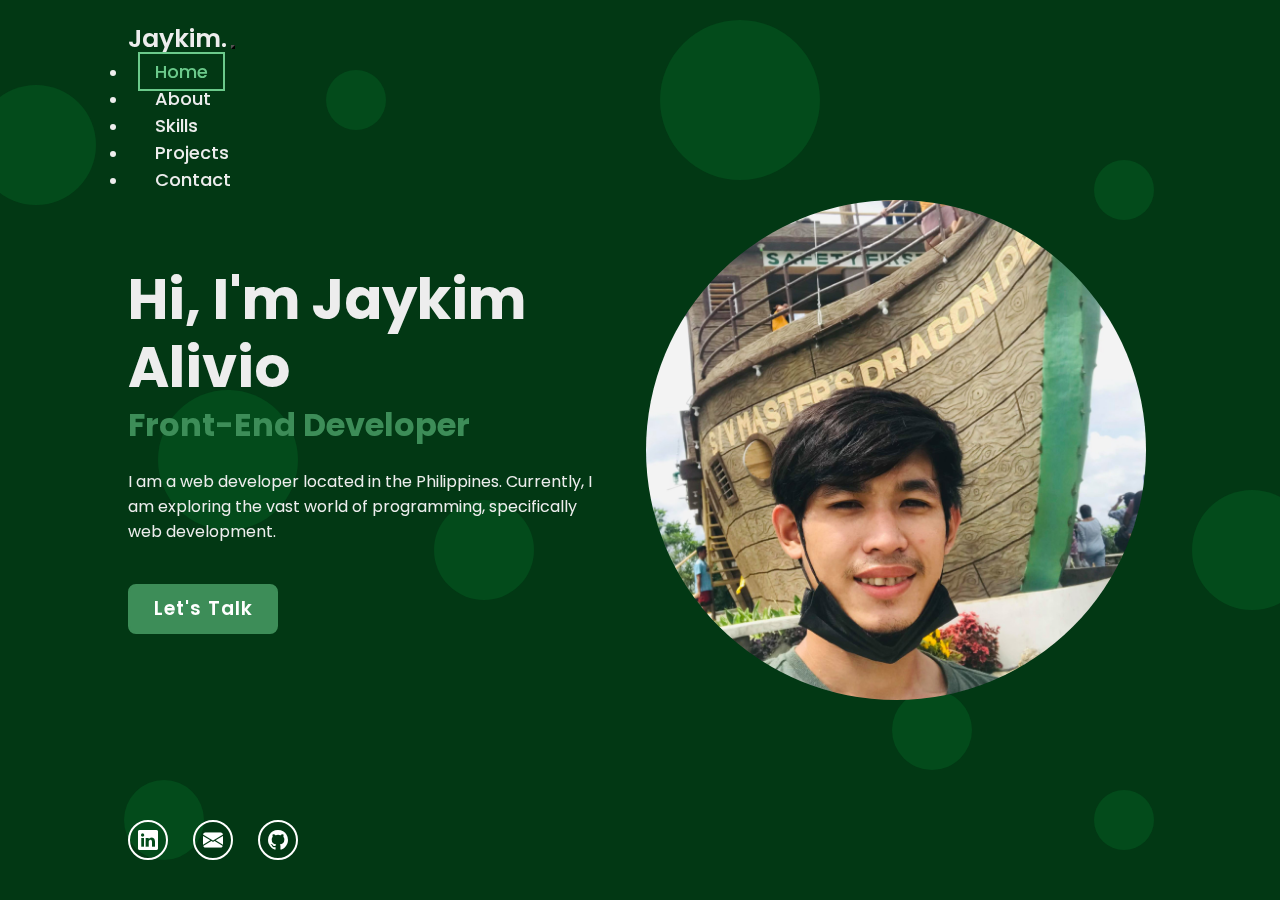
==== index.html @ 3e4e945b "my portfolio" ====
<!DOCTYPE html>
<html lang="en">
    <head>
        <meta charset="UTF-8">
        <meta name="viewport" content="width=device-width, initial-scale=1.0">
        <title>Personal Portfolio</title>
        <link href="https://cdn.jsdelivr.net/npm/bootstrap@5.3.0/dist/css/bootstrap.min.css" rel="stylesheet" integrity="sha384-9ndCyUaIbzAi2FUVXJi0CjmCapSmO7SnpJef0486qhLnuZ2cdeRhO02iuK6FUUVM" crossorigin="anonymous">
        <link rel="stylesheet" href="assets/css/style.css">
        <link rel="stylesheet" href="https://cdn.jsdelivr.net/npm/bootstrap-icons@1.10.5/font/bootstrap-icons.css">
    </head>
    <body>
        <nav class="header navbar navbar-expand-lg">
            <div class="container-fluid">
              <a class="navbar-brand logo" href="/index.html">Jaykim.</a>
              <button class="navbar-toggler" type="button" data-bs-toggle="collapse" data-bs-target="#navbarSupportedContent" aria-controls="navbarSupportedContent" aria-expanded="false" aria-label="Toggle navigation">
                <span class="navbar-toggler-icon"></span>
              </button>
              <div class="collapse navbar-collapse" id="navbarSupportedContent">
                <ul class="navbar-nav ms-auto mb-2 mb-lg-0">
                  <li class="nav-item">
                    <a class="nav-link active" aria-current="page" href="/index.html">Home</a>
                  </li>
                  <li class="nav-item">
                    <a class="nav-link" href="/about.html">About</a>
                  </li>
                  <li class="nav-item">
                    <a class="nav-link" href="/skills.html">Skills</a>
                  </li>
                  <li class="nav-item">
                    <a class="nav-link" href="/projects.html">Projects</a>
                  </li>
                  <li class="nav-item">
                    <a class="nav-link" href="/contact.html">Contact</a>
                  </li>
                </ul>
              </div>
            </div>
          </nav>

        <section class="home">
            <div class="banner-content">
                <div class="home-content">
                    <h1>Hi, I'm Jaykim Alivio</h1>
                    <h3>Front-End Developer</h3>
                    <p>I am a web developer located in the Philippines. Currently, I am exploring the vast world of programming, specifically web development. </p>
                    <div class="btn-box">
                        <a href="/contact.html">Let's Talk</a>
                    </div>
                </div>
                <div class="home-sci">
                    <a href="https://www.linkedin.com/in/jaykim-alivio-1a63b8283/" target="_blank"><i class="bi bi-linkedin"></i></a>
                    <a href="/contact.html"><i class="bi bi-envelope-fill"></i></a>
                    <a href="https://github.com/jaykim21" target="_blank"><i class="bi bi-github"></i></a>
                </div>
            </div>
            <div class="photo"><a href="#"></a></div>
        </section>

        <div id="background-wrap">
          <div class="bubble x1"></div>
          <div class="bubble x2"></div>
          <div class="bubble x3"></div>
          <div class="bubble x4"></div>
          <div class="bubble x5"></div>
          <div class="bubble x6"></div>
          <div class="bubble x7"></div>
          <div class="bubble x8"></div>
          <div class="bubble x9"></div>
          <div class="bubble x10"></div>
        </div>

        <script src="assets/javascript/script.js"></script>
        <script src="https://cdn.jsdelivr.net/npm/bootstrap@5.3.0/dist/js/bootstrap.bundle.min.js" integrity="sha384-geWF76RCwLtnZ8qwWowPQNguL3RmwHVBC9FhGdlKrxdiJJigb/j/68SIy3Te4Bkz" crossorigin="anonymous"></script>
    </body>
</html>
---- assets/css/style.css ----
@import url('https://fonts.googleapis.com/css2?family=Poppins:ital,wght@0,100;0,200;0,300;0,400;0,500;0,600;0,700;0,800;0,900;1,100;1,200;1,300;1,400;1,500;1,600;1,700;1,800;1,900&display=swap');

* {
    margin: 0;
    padding: 0;
    box-sizing: border-box;
    font-family: 'Poppins', sans-serif;
}

a, button {
    transition: all ease-in-out 0.2s;
}

body {
    background: #023814;
    color: #ededed;
}

.header {
    position: fixed;
    top: 0;
    left: 0;
    width: 100%;
    padding: 20px 10%;
    background: transparent;
    display: flex;
    justify-content: space-between;
    align-items: center;
    z-index: 100;
}

.header a:hover {
    color: #6bca8b;
}

.logo {
    font-size: 25px;
    color: #ededed;
    text-decoration: none;
    font-weight: 600;
    margin-left: 0;
}

.navbar li a {
    font-size: 18px;
    color: #ededed;
    text-decoration: none;
    font-weight: 500;
    padding: 5px 15px !important;
    margin-left: 10px;
    transition: .3s;
    border: 2px solid transparent;
}

.navbar li a:hover,
.navbar li a.active {
    color: #6bca8b !important;
    border-color: #6bca8b;
}

.navbar-toggler {
    background-color: #fff;
}

.navbar-toggler:hover {
    background-color: #fff;
}

@media(max-width: 991px) {
    .navbar-nav {
        background-color: #fff;
        margin: 0;
        padding: 30px 0;
    }

    .navbar li a {
        color: #0B666A;
    }
}

.home {
    height: 100vh;
    min-height: 900px;
    display: flex;
    flex-wrap: wrap;
    align-items: center;
    padding: 0 10%;
    position: relative;
}

.home-content {
    max-width: 600px;
}

.home-content h1 {
    font-size: 56px;
    font-weight: 700;
    line-height: 1.2;
    color: #ededed;
}

.home-content h3 {
    font-size: 32px;
    font-weight: 700;
    color: #3d8d58;
}

.home-content p {
    font-size: 16px;
    margin:  20px 0 40px;
}

.home-content .btn-box {   
    width: 345px;
    height: 50px;
}

.btn-box a, .form-wrap .btn-primary {
    display: inline-flex;
    justify-content: center;
    align-items: center;
    width: 150px;
    height: 100%;
    background: #3d8d58;
    border: 2px solid #3d8d58;
    border-radius: 8px;
    font-size: 19px;
    color: #fff;
    text-decoration: none;
    font-weight: 600;
    letter-spacing: 1px;
    padding: 14px;
    line-height: 1;
}

.btn-box a:hover,
.btn-primary:hover {
    background: transparent;
    color: #fff;
    border-color: #fff;
}

.home-sci {
    position: absolute;
    bottom: 40px;
    width: 170px;
    display: flex;
    justify-content: space-between;
}
.home-sci a {
    display: inline-flex;
    justify-content: center;
    align-items: center;
    width: 40px;
    height: 40px;
    background: transparent;
    border: 2px solid #fff;
    border-radius: 50%;
    font-size: 20px;
    color: #fff;
    text-decoration: none;
}

.home-sci a:hover {
    border: 2px solid #3d8d58;
    color: #fff;
    background: #3d8d58;
    
}

.banner-content, .photo {
    flex-shrink: 0;
    width: 50%;
    max-width: 50%;
}

.banner-content {
    padding-right: 30px;
}

.photo {
    display: flex;
    height: 100%;
    justify-content: center;
    align-items: center;
}

.photo a {
    display: block;
    height: 500px;
    width: 500px;
    border-radius: 100%;
    background: url(/assets/images/myself.jpg) no-repeat;
    background-size: cover;
    background-position: center;
}


@media(max-width: 991px) {
    .home {
        padding-top: 7em;
    }

    .banner-content, .photo {
        width: 100%;
        max-width: 100%;
    }

    .banner-content {
        order: 2;
        padding-right: 0;
    }

    .photo {
        order: 1;
        height: auto;
        margin-bottom: 2em;
    }

    .home-sci {
        position: relative;
        bottom: auto;
        padding: 3em 0;
        margin: 0 auto;
    }

    .home-content {
        text-align: center;
        margin: 0 auto;
    }

    .home-content .btn-box {
        margin: 0 auto;
    }

    .home-content h1 {
        font-size: 46px;
    }
    
    .home-content h3 {
        font-size: 22px;
    }
}


@media(max-width: 767px) {

    .home-content h1 {
        font-size: 36px;
    }
    
    .home-content h3 {
        font-size: 18px;
    }

    .photo a {
        height: 380px;
        width: 380px;
    }
}

@media(max-width: 480px) {

    .photo a {
        height: 280px;
        width: 280px;
    }
}


/* ============================ABOUT ME===================================== */
.wrapper h1 {
    color: #fff;
    letter-spacing: 1px;
}

.container {
    display: grid;
    align-items: center;
    min-height: 100vh;
    height: auto;

}

@media(max-width: 991px) {
    .container {
        padding-top: 7em;
    }

    .wrapper {
        text-align: center;
    }
}


/* ============================CONTACT===================================== */
.content-contact {
    max-width: 900px;
    margin: 0 auto;
}

.home-sci2 {
    bottom: 40px;
    width: 100%;
    display: flex;
    justify-content: center;
   
}
.home-sci2 a {
    display: inline-flex;
    justify-content: center;
    align-items: center;
    width: 70px;
    height: 70px;
    background: transparent;
    border: 2px solid #fff;
    border-radius: 50%;
    font-size: 35px;
    color: #ededed;
    text-decoration: none;
    margin: 0 20px 40px 20px;

    
}

.home-sci2 a:hover {
    border: 2px solid #3d8d58;
    color: #fff;
    background: #3d8d58;
    
}

.error small{
    color: red;
}


/* ============================SKILLS===================================== */
.logo-wrap {
    display: flex;
    flex-direction: row;
    justify-content: center;
    padding: 0;
    margin: 0;
    list-style-type: none;
    max-width: 700px;
    margin: 0 auto;
}

.logo-wrap li {
    width: 33.333333%;
    text-align: center;
}

.logo-wrap li a {
    display: block;
    position: relative;
    height: 206px;
    width: 206px;
}

.logo-wrap li a:before {
    content: '';
    -webkit-animation: pulse 2s linear 1s infinite;
    height: 100%;
    width: 100%;
    border-radius: 100%;
    position: absolute;
    top: 0;
    left: 0;
    scale: 0.9;
    transition: all ease-in-out 0.2s;
    opacity: 0;
}

.logo-wrap li a img {
    scale: 1;
    transition: all ease-in-out 0.2s;
    max-width: 100%;
    height: auto;   
   
}

.logo-wrap li a:hover:before {
    scale: 1.1;
    opacity: 1;
}

.logo-wrap li a:hover img {
    scale: 1.2;
   
}

@-webkit-keyframes pulse {
    0% { box-shadow:0 0 8px #3d8d58, inset 0 0 8px #3d8d58; }
    50% { box-shadow:0 0 24px #3d8d58, inset 0 0 24px #3d8d58; }
    100% { box-shadow:0 0 8px #3d8d58, inset 0 0 8px #3d8d58; }
  }

  @media(max-width: 1199px) {
    .logo-wrap li a {
        height: 170px;
        width: 170px;
    }

    .logo-wrap {
        max-width: 600px;
    }
    
  }

  @media(max-width: 767px) {
    .logo-wrap {
        display: block;
    }

    .logo-wrap li {
        width: 100%;
        text-align: center;
        margin-bottom: 20px;
    }

    .logo-wrap li a {
        margin: 0 auto;
    }
  }
/* ============================PROJECTS===================================== */


.card {
    width: 350px;
    margin: 0 auto;
    max-width: 100%;
}

.card-body  a:hover {
    background-color: #0B666A;
    color: #ededed;
}

@media(max-width: 767px) {
    .card {
        margin-bottom: 15px;
    }
}

/* Bubbles */

#background-wrap {
    bottom: 0;
	left: 0;
	position: fixed;
	right: 0;
	top: 0;
	z-index: -1;
}

/* KEYFRAMES */

@-webkit-keyframes animateBubble {
    0% {
        margin-top: 1000px;
    }
    100% {
        margin-top: -100%;
    }
}

@-moz-keyframes animateBubble {
    0% {
        margin-top: 1000px;
    }
    100% {
        margin-top: -100%;
    }
}

@keyframes animateBubble {
    0% {
        margin-top: 1000px;
    }
    100% {
        margin-top: -100%;
    }
}

@-webkit-keyframes sideWays { 
    0% { 
        margin-left:0px;
    }
    100% { 
        margin-left:50px;
    }
}

@-moz-keyframes sideWays { 
    0% { 
        margin-left:0px;
    }
    100% { 
        margin-left:50px;
    }
}

@keyframes sideWays { 
    0% { 
        margin-left:0px;
    }
    100% { 
        margin-left:50px;
    }
}

/* ANIMATIONS */

.x1 {
    -webkit-animation: animateBubble 25s linear infinite, sideWays 2s ease-in-out infinite alternate;
	-moz-animation: animateBubble 25s linear infinite, sideWays 2s ease-in-out infinite alternate;
	animation: animateBubble 25s linear infinite, sideWays 2s ease-in-out infinite alternate;
	
	left: -5%;
	top: 5%;
	
	-webkit-transform: scale(0.6);
	-moz-transform: scale(0.6);
	transform: scale(0.6);
}

.x2 {
    -webkit-animation: animateBubble 20s linear infinite, sideWays 4s ease-in-out infinite alternate;
	-moz-animation: animateBubble 20s linear infinite, sideWays 4s ease-in-out infinite alternate;
	animation: animateBubble 20s linear infinite, sideWays 4s ease-in-out infinite alternate;
	
	left: 5%;
	top: 80%;
	
	-webkit-transform: scale(0.4);
	-moz-transform: scale(0.4);
	transform: scale(0.4);
}

.x3 {
    -webkit-animation: animateBubble 28s linear infinite, sideWays 2s ease-in-out infinite alternate;
	-moz-animation: animateBubble 28s linear infinite, sideWays 2s ease-in-out infinite alternate;
	animation: animateBubble 28s linear infinite, sideWays 2s ease-in-out infinite alternate;
	
	left: 10%;
	top: 40%;
	
	-webkit-transform: scale(0.7);
	-moz-transform: scale(0.7);
	transform: scale(0.7);
}

.x4 {
    -webkit-animation: animateBubble 22s linear infinite, sideWays 3s ease-in-out infinite alternate;
	-moz-animation: animateBubble 22s linear infinite, sideWays 3s ease-in-out infinite alternate;
	animation: animateBubble 22s linear infinite, sideWays 3s ease-in-out infinite alternate;
	
	left: 20%;
	top: 0;
	
	-webkit-transform: scale(0.3);
	-moz-transform: scale(0.3);
	transform: scale(0.3);
}

.x5 {
    -webkit-animation: animateBubble 29s linear infinite, sideWays 4s ease-in-out infinite alternate;
	-moz-animation: animateBubble 29s linear infinite, sideWays 4s ease-in-out infinite alternate;
	animation: animateBubble 29s linear infinite, sideWays 4s ease-in-out infinite alternate;
	
	left: 30%;
	top: 50%;
	
	-webkit-transform: scale(0.5);
	-moz-transform: scale(0.5);
	transform: scale(0.5);
}

.x6 {
    -webkit-animation: animateBubble 21s linear infinite, sideWays 2s ease-in-out infinite alternate;
	-moz-animation: animateBubble 21s linear infinite, sideWays 2s ease-in-out infinite alternate;
	animation: animateBubble 21s linear infinite, sideWays 2s ease-in-out infinite alternate;
	
	left: 50%;
	top: 0;
	
	-webkit-transform: scale(0.8);
	-moz-transform: scale(0.8);
	transform: scale(0.8);
}

.x7 {
    -webkit-animation: animateBubble 20s linear infinite, sideWays 2s ease-in-out infinite alternate;
	-moz-animation: animateBubble 20s linear infinite, sideWays 2s ease-in-out infinite alternate;
	animation: animateBubble 20s linear infinite, sideWays 2s ease-in-out infinite alternate;
	
	left: 65%;
	top: 70%;
	
	-webkit-transform: scale(0.4);
	-moz-transform: scale(0.4);
	transform: scale(0.4);
}

.x8 {
    -webkit-animation: animateBubble 22s linear infinite, sideWays 3s ease-in-out infinite alternate;
	-moz-animation: animateBubble 22s linear infinite, sideWays 3s ease-in-out infinite alternate;
	animation: animateBubble 22s linear infinite, sideWays 3s ease-in-out infinite alternate;
	
	left: 80%;
	top: 10%;
	
	-webkit-transform: scale(0.3);
	-moz-transform: scale(0.3);
	transform: scale(0.3);
}

.x9 {
    -webkit-animation: animateBubble 29s linear infinite, sideWays 4s ease-in-out infinite alternate;
	-moz-animation: animateBubble 29s linear infinite, sideWays 4s ease-in-out infinite alternate;
	animation: animateBubble 29s linear infinite, sideWays 4s ease-in-out infinite alternate;
	
	left: 90%;
	top: 50%;
	
	-webkit-transform: scale(0.6);
	-moz-transform: scale(0.6);
	transform: scale(0.6);
}

.x10 {
    -webkit-animation: animateBubble 26s linear infinite, sideWays 2s ease-in-out infinite alternate;
	-moz-animation: animateBubble 26s linear infinite, sideWays 2s ease-in-out infinite alternate;
	animation: animateBubble 26s linear infinite, sideWays 2s ease-in-out infinite alternate;
	
	left: 80%;
	top: 80%;
	
	-webkit-transform: scale(0.3);
	-moz-transform: scale(0.3);
	transform: scale(0.3);
}

/* OBJECTS */

.bubble {
    -webkit-border-radius: 50%;
	-moz-border-radius: 50%;
	border-radius: 50%;
    background-color: #034b1b;
	
    height: 200px;
	position: absolute;
	width: 200px;
}
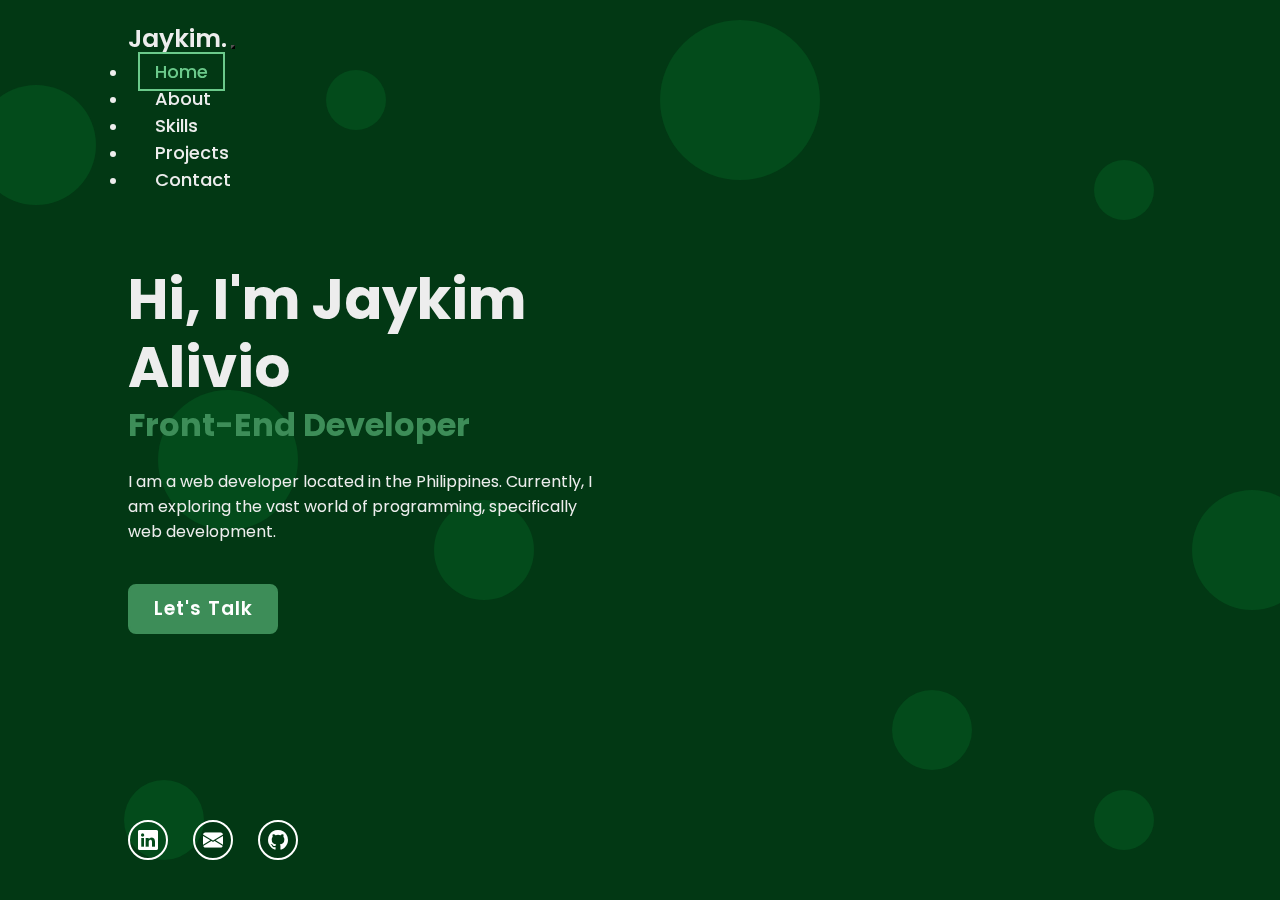
==== commit ba3c36aa: "update path" ====
--- a/index.html
+++ b/index.html
@@ -21,16 +21,16 @@
                     <a class="nav-link active" aria-current="page" href="/index.html">Home</a>
                   </li>
                   <li class="nav-item">
-                    <a class="nav-link" href="/about.html">About</a>
+                    <a class="nav-link" href="./about.html">About</a>
                   </li>
                   <li class="nav-item">
-                    <a class="nav-link" href="/skills.html">Skills</a>
+                    <a class="nav-link" href="./skills.html">Skills</a>
                   </li>
                   <li class="nav-item">
-                    <a class="nav-link" href="/projects.html">Projects</a>
+                    <a class="nav-link" href="./projects.html">Projects</a>
                   </li>
                   <li class="nav-item">
-                    <a class="nav-link" href="/contact.html">Contact</a>
+                    <a class="nav-link" href="./contact.html">Contact</a>
                   </li>
                 </ul>
               </div>
@@ -44,7 +44,7 @@
                     <h3>Front-End Developer</h3>
                     <p>I am a web developer located in the Philippines. Currently, I am exploring the vast world of programming, specifically web development. </p>
                     <div class="btn-box">
-                        <a href="/contact.html">Let's Talk</a>
+                        <a href="./contact.html">Let's Talk</a>
                     </div>
                 </div>
                 <div class="home-sci">
--- a/assets/css/style.css
+++ b/assets/css/style.css
@@ -190,7 +190,7 @@
     height: 500px;
     width: 500px;
     border-radius: 100%;
-    background: url(/assets/images/myself.jpg) no-repeat;
+    background: url(../assets/images/myself.jpg) no-repeat;
     background-size: cover;
     background-position: center;
 }
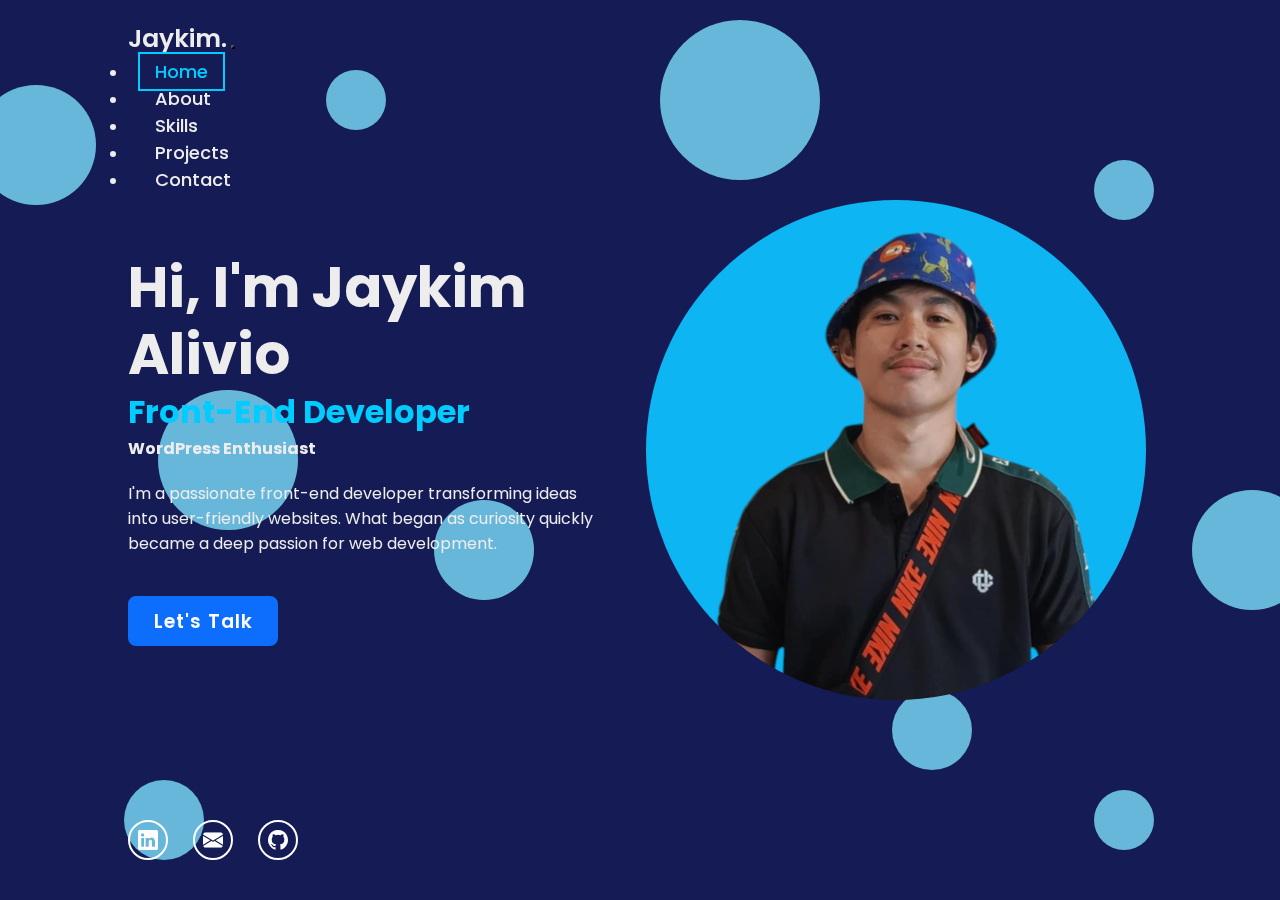
==== commit 2fbb0004: "update" ====
--- a/index.html
+++ b/index.html
@@ -11,14 +11,14 @@
     <body>
         <nav class="header navbar navbar-expand-lg">
             <div class="container-fluid">
-              <a class="navbar-brand logo" href="/index.html">Jaykim.</a>
+              <a class="navbar-brand logo" href="./index.html">Jaykim.</a>
               <button class="navbar-toggler" type="button" data-bs-toggle="collapse" data-bs-target="#navbarSupportedContent" aria-controls="navbarSupportedContent" aria-expanded="false" aria-label="Toggle navigation">
                 <span class="navbar-toggler-icon"></span>
               </button>
               <div class="collapse navbar-collapse" id="navbarSupportedContent">
                 <ul class="navbar-nav ms-auto mb-2 mb-lg-0">
                   <li class="nav-item">
-                    <a class="nav-link active" aria-current="page" href="/index.html">Home</a>
+                    <a class="nav-link active" aria-current="page" href="./index.html">Home</a>
                   </li>
                   <li class="nav-item">
                     <a class="nav-link" href="./about.html">About</a>
@@ -42,14 +42,15 @@
                 <div class="home-content">
                     <h1>Hi, I'm Jaykim Alivio</h1>
                     <h3>Front-End Developer</h3>
-                    <p>I am a web developer located in the Philippines. Currently, I am exploring the vast world of programming, specifically web development. </p>
+                    <h4>WordPress Enthusiast</h4>
+                    <p>I'm a passionate front-end developer transforming ideas into user-friendly websites. What began as curiosity quickly became a deep passion for web development.</p>
                     <div class="btn-box">
                         <a href="./contact.html">Let's Talk</a>
                     </div>
                 </div>
                 <div class="home-sci">
                     <a href="https://www.linkedin.com/in/jaykim-alivio-1a63b8283/" target="_blank"><i class="bi bi-linkedin"></i></a>
-                    <a href="/contact.html"><i class="bi bi-envelope-fill"></i></a>
+                    <a href="./contact.html"><i class="bi bi-envelope-fill"></i></a>
                     <a href="https://github.com/jaykim21" target="_blank"><i class="bi bi-github"></i></a>
                 </div>
             </div>
--- a/assets/css/style.css
+++ b/assets/css/style.css
@@ -12,7 +12,7 @@
 }
 
 body {
-    background: #023814;
+    background: #151b54;
     color: #ededed;
 }
 
@@ -30,7 +30,7 @@
 }
 
 .header a:hover {
-    color: #6bca8b;
+    color: #00ccff;
 }
 
 .logo {
@@ -41,21 +41,26 @@
     margin-left: 0;
 }
 
+
+nav.scrolled {
+    background-color: #0484fc;
+}
+
 .navbar li a {
     font-size: 18px;
     color: #ededed;
     text-decoration: none;
     font-weight: 500;
     padding: 5px 15px !important;
-    margin-left: 10px;
+    margin: 0 10px;
     transition: .3s;
     border: 2px solid transparent;
 }
 
 .navbar li a:hover,
 .navbar li a.active {
-    color: #6bca8b !important;
-    border-color: #6bca8b;
+    color: #00ccff !important;
+    border-color: #00ccff;
 }
 
 .navbar-toggler {
@@ -74,7 +79,7 @@
     }
 
     .navbar li a {
-        color: #0B666A;
+        color: #00ccff;
     }
 }
 
@@ -102,7 +107,7 @@
 .home-content h3 {
     font-size: 32px;
     font-weight: 700;
-    color: #3d8d58;
+    color: #00ccff;
 }
 
 .home-content p {
@@ -121,8 +126,8 @@
     align-items: center;
     width: 150px;
     height: 100%;
-    background: #3d8d58;
-    border: 2px solid #3d8d58;
+    background: #0d6efd;
+    border: 2px solid #0d6efd;
     border-radius: 8px;
     font-size: 19px;
     color: #fff;
@@ -162,9 +167,9 @@
 }
 
 .home-sci a:hover {
-    border: 2px solid #3d8d58;
+    border: 2px solid #0d6efd;
     color: #fff;
-    background: #3d8d58;
+    background: #0d6efd;
     
 }
 
@@ -190,7 +195,7 @@
     height: 500px;
     width: 500px;
     border-radius: 100%;
-    background: url(../assets/images/myself.jpg) no-repeat;
+    background: url(../images/jaykim.jfif) no-repeat;
     background-size: cover;
     background-position: center;
 }
@@ -239,6 +244,10 @@
     
     .home-content h3 {
         font-size: 22px;
+    }
+
+    .home-content h4 {
+        font-size: 15px;
     }
 }
 
@@ -324,9 +333,9 @@
 }
 
 .home-sci2 a:hover {
-    border: 2px solid #3d8d58;
+    border: 2px solid #0d6efd;
     color: #fff;
-    background: #3d8d58;
+    background: #0d6efd;
     
 }
 
@@ -337,100 +346,67 @@
 
 /* ============================SKILLS===================================== */
 .logo-wrap {
+    margin: 0 auto;
+}
+
+.logo-wrap .content-logo {
     display: flex;
-    flex-direction: row;
     justify-content: center;
-    padding: 0;
-    margin: 0;
-    list-style-type: none;
-    max-width: 700px;
-    margin: 0 auto;
-}
-
-.logo-wrap li {
-    width: 33.333333%;
-    text-align: center;
-}
-
-.logo-wrap li a {
+    align-items: center;
+    padding-bottom: 30px;
+}
+
+.logo-wrap .content-logo a {
     display: block;
-    position: relative;
-    height: 206px;
-    width: 206px;
-}
-
-.logo-wrap li a:before {
-    content: '';
-    -webkit-animation: pulse 2s linear 1s infinite;
-    height: 100%;
-    width: 100%;
-    border-radius: 100%;
-    position: absolute;
-    top: 0;
-    left: 0;
-    scale: 0.9;
-    transition: all ease-in-out 0.2s;
-    opacity: 0;
-}
-
-.logo-wrap li a img {
+    
+}
+
+.logo-wrap .content-logo a img {
     scale: 1;
     transition: all ease-in-out 0.2s;
-    max-width: 100%;
-    height: auto;   
+    max-width: 206px;
+    width: 100%;
+    height: auto;
+}
+
+
+.logo-wrap .content-logo a:hover img {
+    scale: 1.1;
    
 }
 
-.logo-wrap li a:hover:before {
-    scale: 1.1;
-    opacity: 1;
-}
-
-.logo-wrap li a:hover img {
-    scale: 1.2;
-   
-}
-
-@-webkit-keyframes pulse {
-    0% { box-shadow:0 0 8px #3d8d58, inset 0 0 8px #3d8d58; }
-    50% { box-shadow:0 0 24px #3d8d58, inset 0 0 24px #3d8d58; }
-    100% { box-shadow:0 0 8px #3d8d58, inset 0 0 8px #3d8d58; }
+  @media(max-width: 1199px) {
+    
+    
   }
 
-  @media(max-width: 1199px) {
-    .logo-wrap li a {
-        height: 170px;
-        width: 170px;
-    }
-
-    .logo-wrap {
-        max-width: 600px;
-    }
-    
-  }
-
   @media(max-width: 767px) {
-    .logo-wrap {
-        display: block;
-    }
-
-    .logo-wrap li {
-        width: 100%;
-        text-align: center;
-        margin-bottom: 20px;
-    }
-
-    .logo-wrap li a {
-        margin: 0 auto;
-    }
+    
   }
 /* ============================PROJECTS===================================== */
 
+.wrapper {
+    padding-top: 6rem;
+}
+
+.wrapper-card {
+    padding-bottom: 30px;
+}
 
 .card {
     width: 350px;
     margin: 0 auto;
     max-width: 100%;
+    height: 100%;
+    padding-bottom: 4rem;
+    position: relative;
+}
+
+
+.card-body a {
+    position: absolute;
+    bottom: 20px;
+    left: 1rem;
 }
 
 .card-body  a:hover {
@@ -649,7 +625,7 @@
     -webkit-border-radius: 50%;
 	-moz-border-radius: 50%;
 	border-radius: 50%;
-    background-color: #034b1b;
+    background-color: #67b7da;
 	
     height: 200px;
 	position: absolute;
